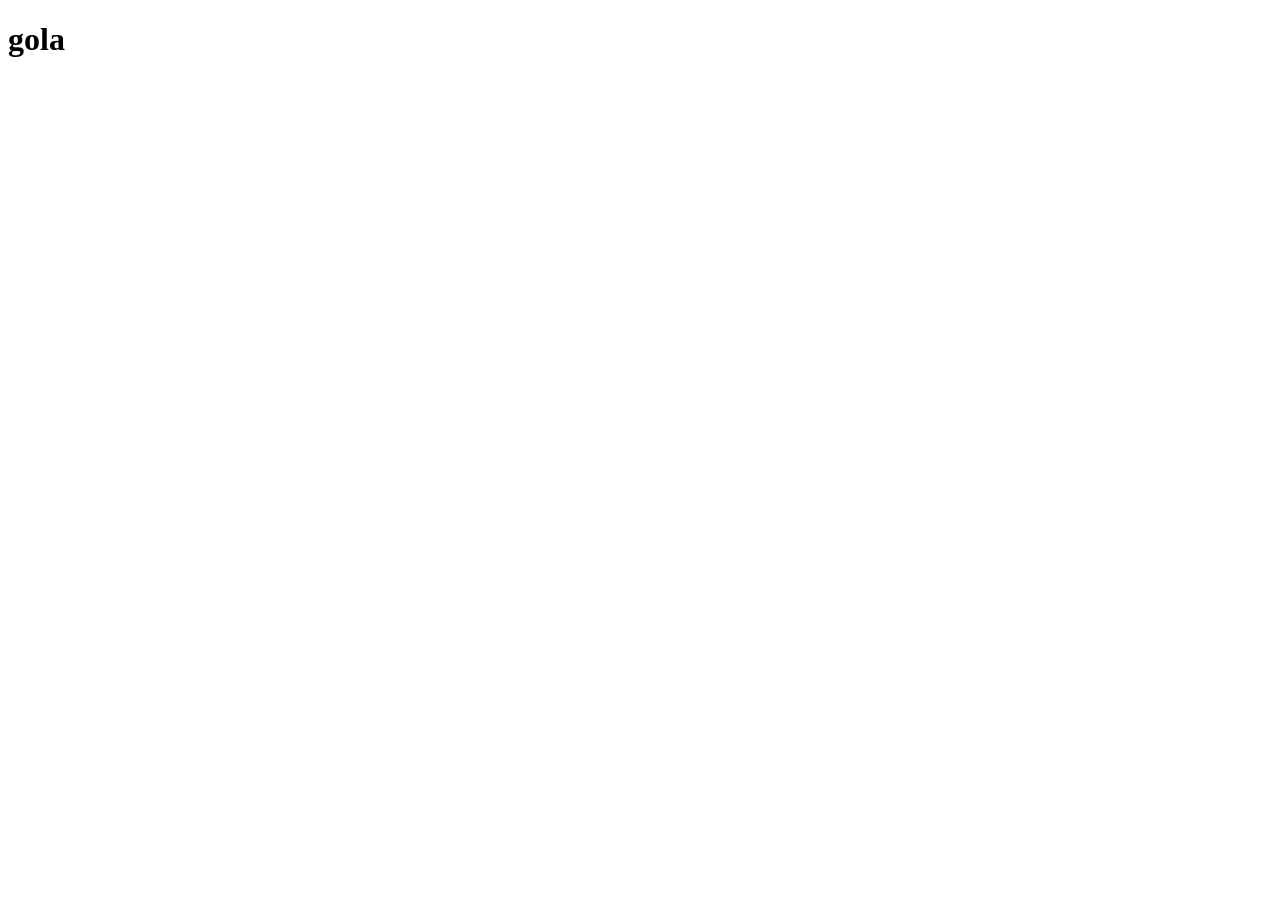
==== rutas-menu/carta.html @ 206c8b93 "Add files via upload" ====
<!DOCTYPE html>
<html lang="es">
<head>
    <meta charset="UTF-8">
    <meta name="viewport" content="width=device-width, initial-scale=1.0">
    <title>Carta</title>
</head>
<body>
    <h1>gola
    </h1>
</body>
</html>
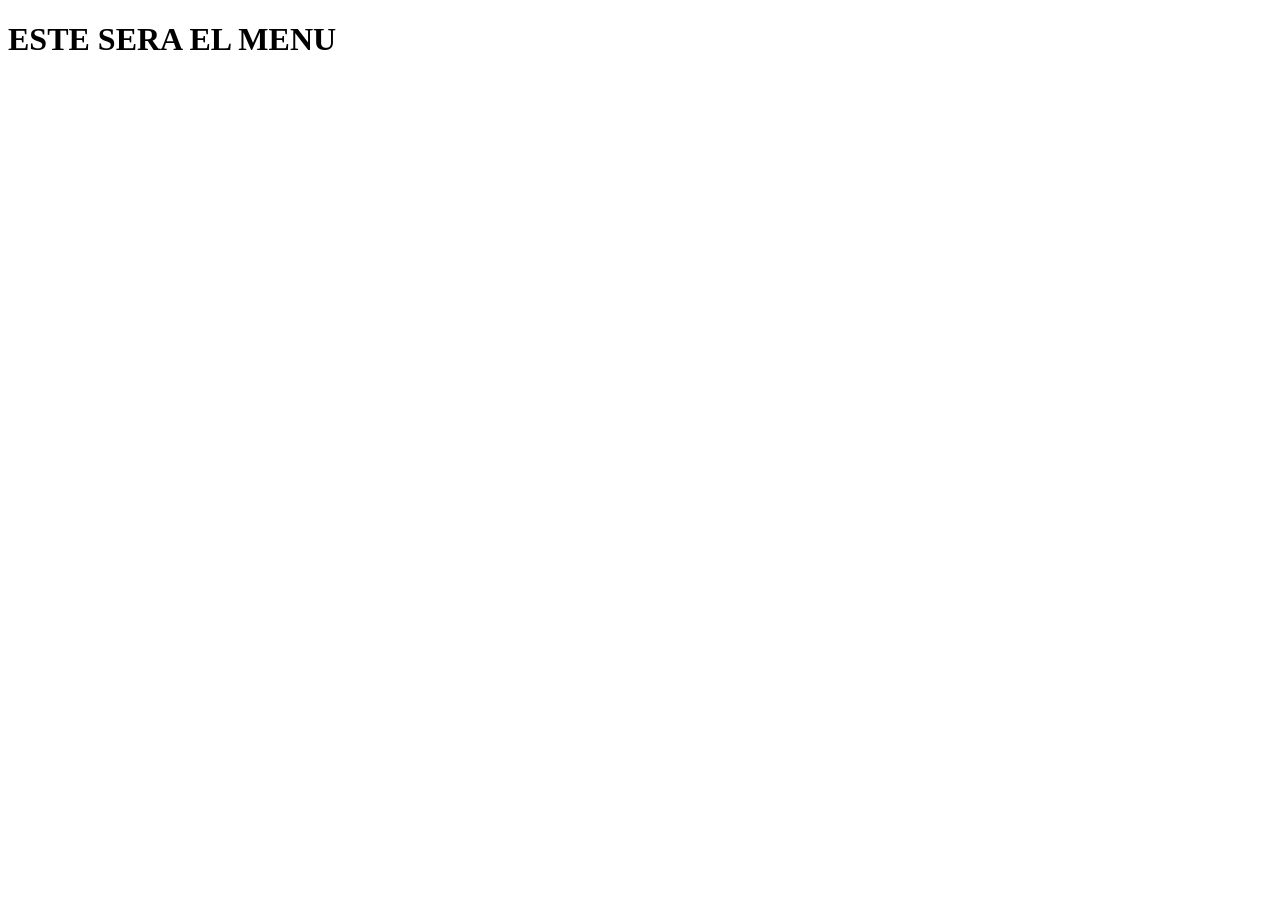
==== commit 8552971d: "Agregue imagen menu" ====
--- a/rutas-menu/carta.html
+++ b/rutas-menu/carta.html
@@ -1,12 +1,12 @@
-<!DOCTYPE html>
-<html lang="es">
-<head>
-    <meta charset="UTF-8">
-    <meta name="viewport" content="width=device-width, initial-scale=1.0">
-    <title>Carta</title>
-</head>
-<body>
-    <h1>gola
-    </h1>
-</body>
+<!DOCTYPE html>
+<html lang="es">
+<head>
+    <meta charset="UTF-8">
+    <meta name="viewport" content="width=device-width, initial-scale=1.0">
+    <title>Carta</title>
+</head>
+<body>
+    <h1>ESTE SERA EL MENU 
+    </h1>
+</body>
 </html>
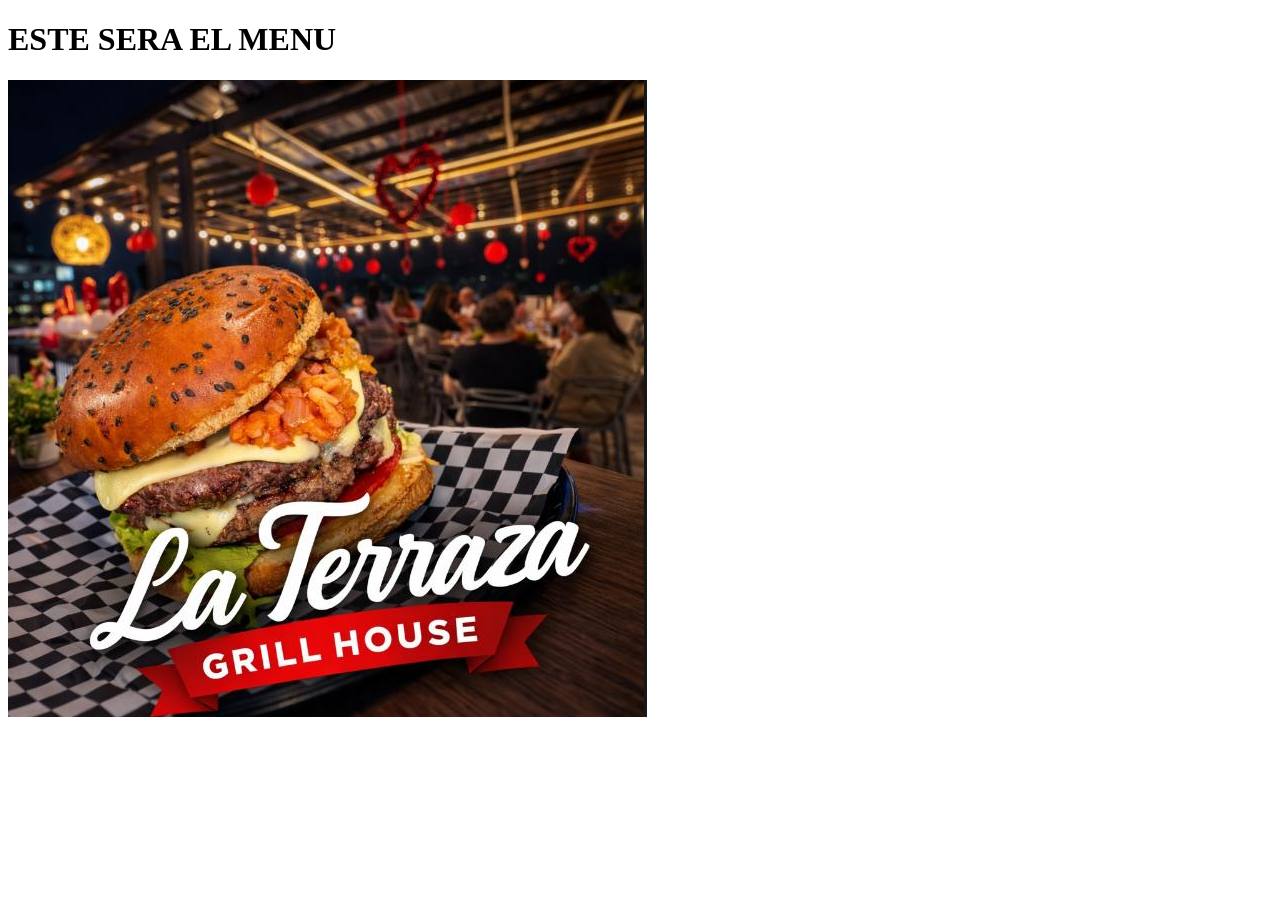
==== commit e92dff07: "agregue imagen al menu" ====
--- a/rutas-menu/carta.html
+++ b/rutas-menu/carta.html
@@ -8,5 +8,6 @@
 <body>
     <h1>ESTE SERA EL MENU 
     </h1>
+    <img src="../imagenes/fotos/{E45783F0-8C64-44B2-AE56-F15C7F0DEB42}.png">
 </body>
 </html>
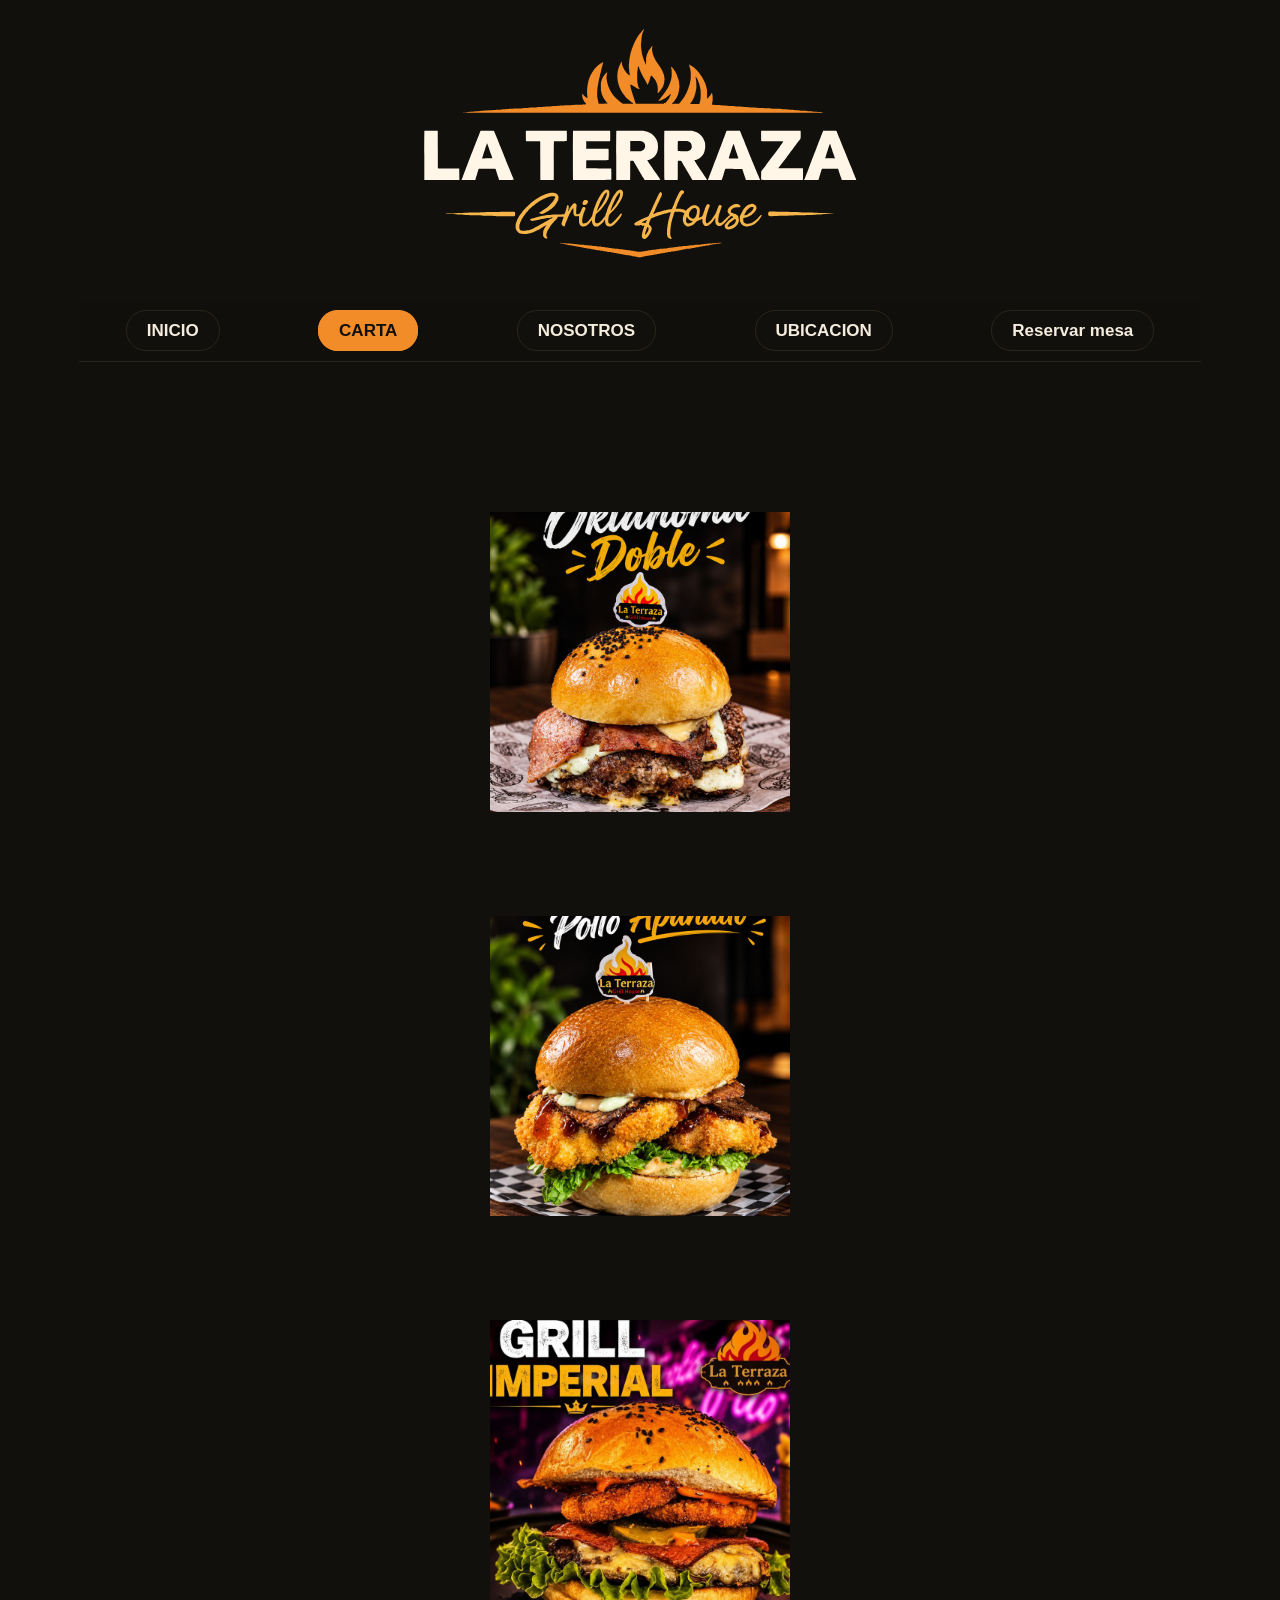
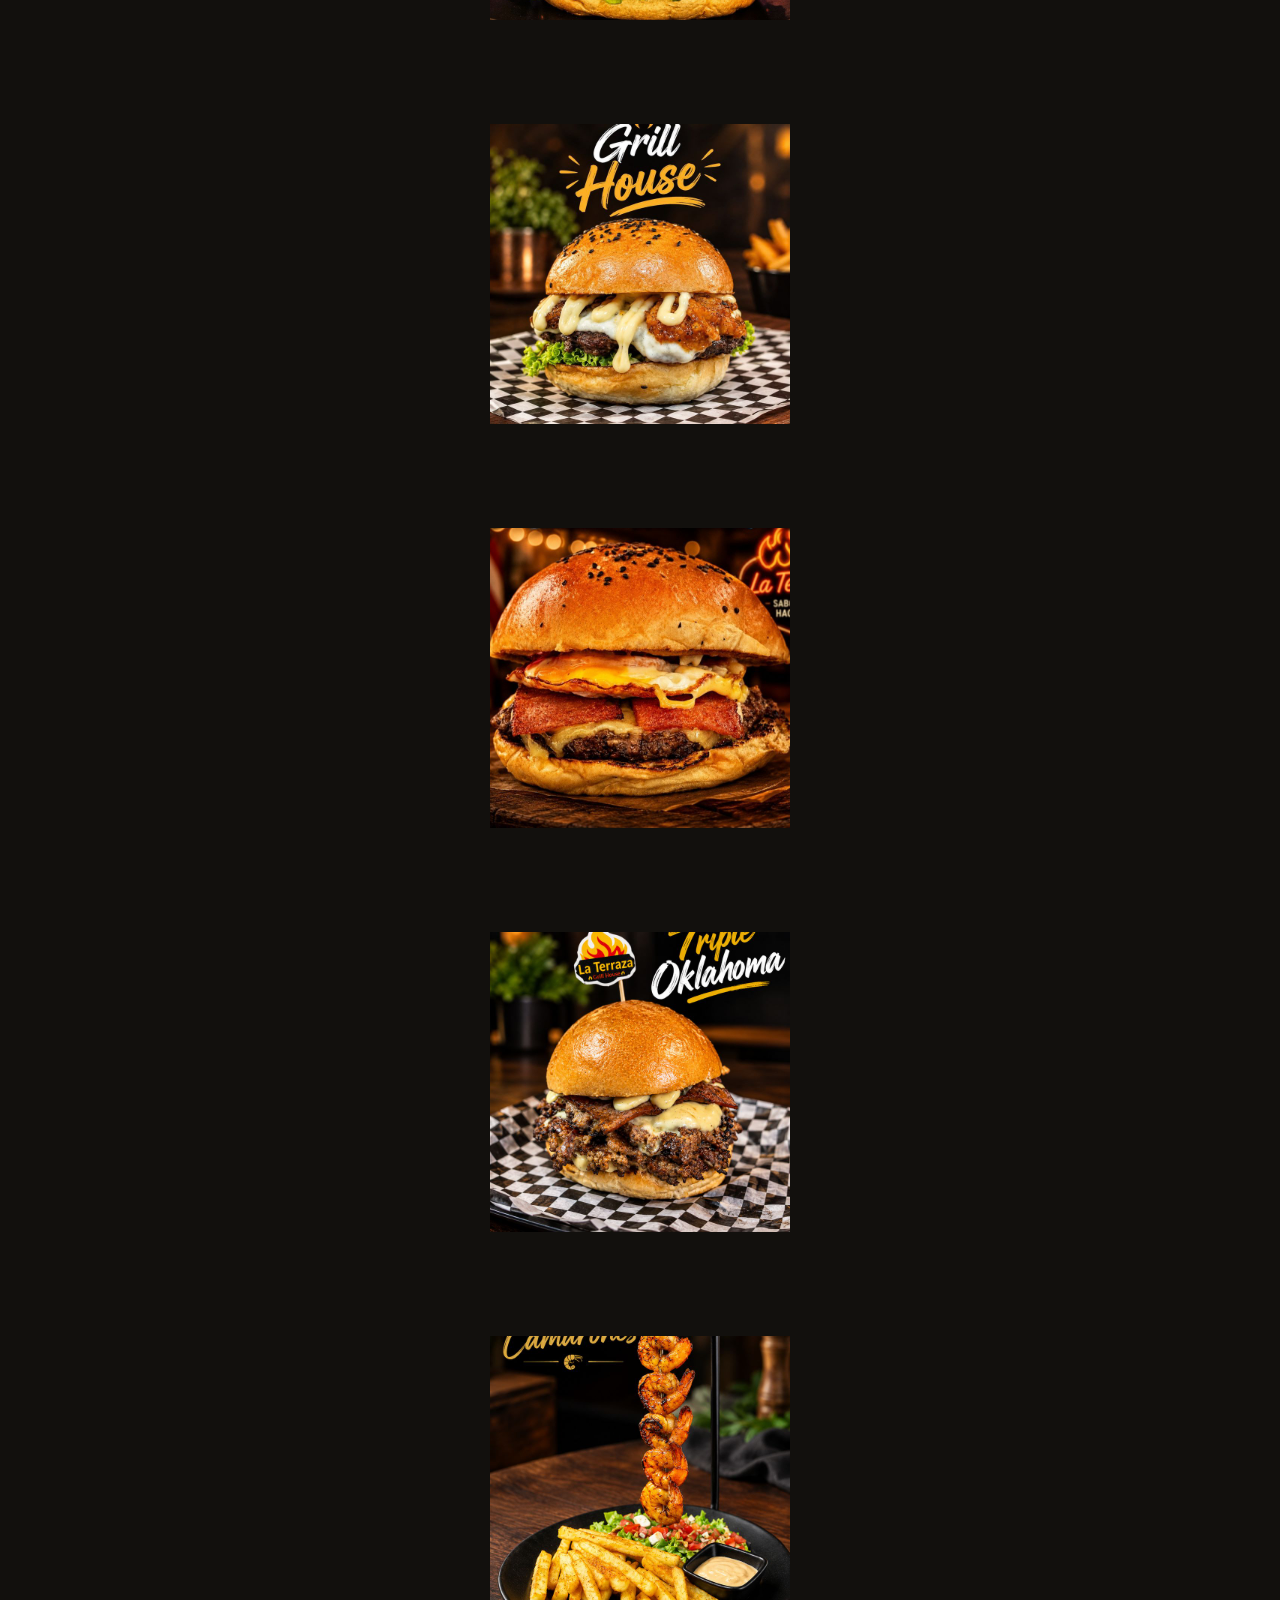
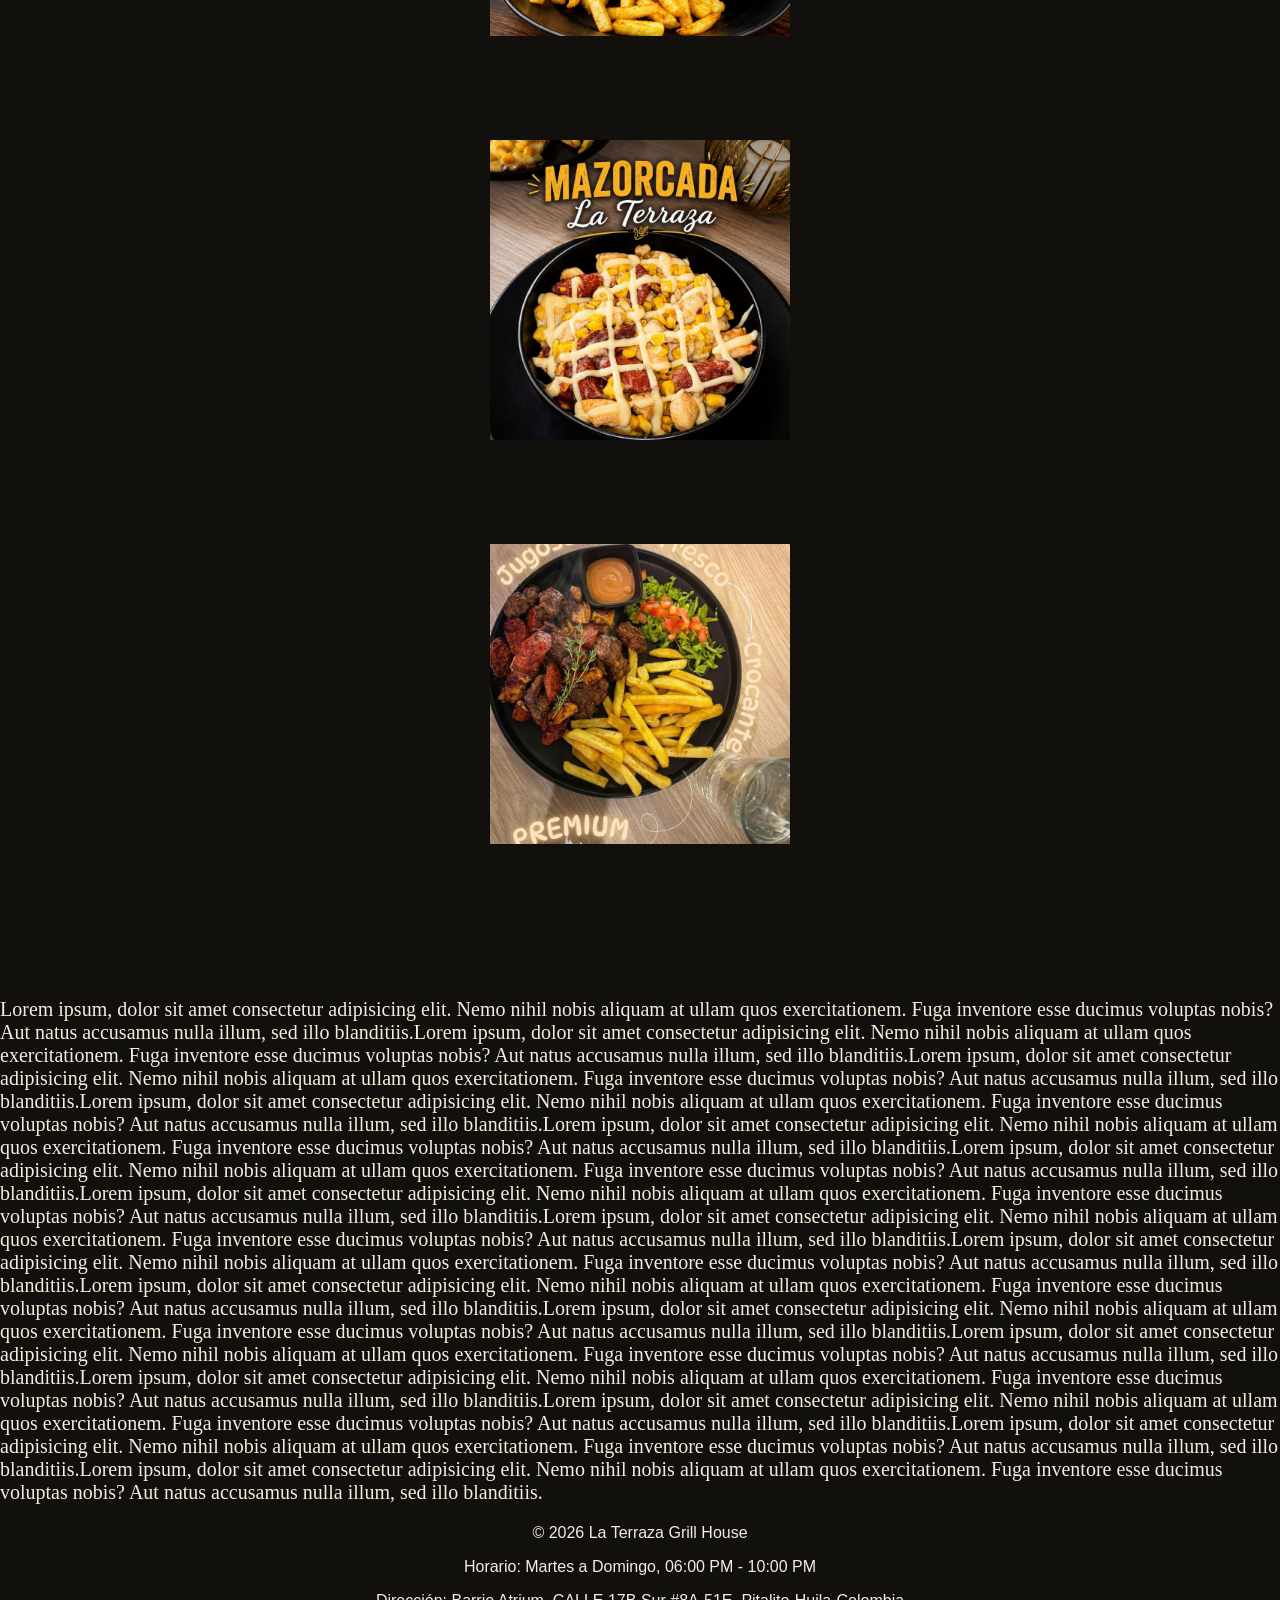
==== commit 4a4645e3: "mejoras al menu y barra de nav" ====
--- a/rutas-menu/carta.html
+++ b/rutas-menu/carta.html
@@ -3,11 +3,70 @@
 <head>
     <meta charset="UTF-8">
     <meta name="viewport" content="width=device-width, initial-scale=1.0">
-    <title>Carta</title>
+    <link rel="icon" type="image/png" href="../imagenes/png/favicon-512.png">
+    <link rel="stylesheet" href="../styles.css">
+    <title>Carta La Terraza</title>
 </head>
 <body>
-    <h1>ESTE SERA EL MENU 
-    </h1>
-    <img src="../imagenes/fotos/{E45783F0-8C64-44B2-AE56-F15C7F0DEB42}.png">
+    <!--LOGO ENCABEZADO-->
+        <header class="logo">
+            <div class="logo__principal">
+                <img class="logo__imagen" src="../imagenes/fotos/logo.svg" alt="logo terraza grill house">
+            </div>
+        </header>
+
+    <!--MENU DE NAVEGACION-->
+        <nav class="menu">
+            <div class="menu__navegacion">
+                <a class="menu__link" href="../index.html">INICIO</a>
+                <a class="menu__link menu__link--activo" href="../rutas-menu/carta.html">CARTA</a>
+                <a class="menu__link" href="../rutas-menu/nosotros.html">NOSOTROS</a>
+                <a class="menu__link" href="../rutas-menu/ubicacion.html">UBICACION</a>
+                <a class="menu__link menu__link--reserva" href="../rutas-menu/reserva.html">Reservar mesa</a>
+            </div>
+        </nav>
+
+        <!--CARTA-->
+        <main>
+            <div class="productos">
+                <article class="productos__item">
+                    <img class="productos__imagen" src="../imagenes/fotos/platos/oklahoma-doble.jpg" alt="hamburguesa doble smash">
+                </article>
+                <article class="productos__item">
+                    <img class="productos__imagen" src="../imagenes/fotos/platos/pollo-apanado.jpg" alt="hamburguesa pollo apanado">
+                </article>
+                <article class="productos__item">
+                    <img class="productos__imagen" src="../imagenes/fotos/platos/grill-imperial.jpg" alt="hamburguesa imperial">
+                </article>
+                <article class="productos__item">
+                    <img class="productos__imagen" src="../imagenes/fotos/platos/grill-house.jpg" alt="hamburguesa grill house">
+                </article>
+                <article class="productos__item">
+                    <img class="productos__imagen" src="../imagenes/fotos/platos/americana.jpg" alt="hamburguesa americana">
+                </article>
+                <article class="productos__item">
+                    <img class="productos__imagen" src="../imagenes/fotos/platos/oklahoma-triple.jpg" alt="oklahoma triple">
+                </article>
+                <article class="productos__item">
+                    <img class="productos__imagen" src="../imagenes/fotos/platos/brocheta-camarones.jpg" alt="brocheta de camarones">
+                </article>
+                <article class="productos__item">
+                    <img class="productos__imagen" src="../imagenes/fotos/platos/mazorcada.jpg" alt="mazorcada">
+                </article>
+                <article class="productos__item">
+                    <img class="productos__imagen" src="../imagenes/fotos/platos/picada-mixta.jpg" alt="picada mixta">
+                </article>
+            </div>
+        </main>
+
+        <p class="contenido">
+                Lorem ipsum, dolor sit amet consectetur adipisicing elit. Nemo nihil nobis aliquam at ullam quos exercitationem. Fuga inventore esse ducimus voluptas nobis? Aut natus accusamus nulla illum, sed illo blanditiis.Lorem ipsum, dolor sit amet consectetur adipisicing elit. Nemo nihil nobis aliquam at ullam quos exercitationem. Fuga inventore esse ducimus voluptas nobis? Aut natus accusamus nulla illum, sed illo blanditiis.Lorem ipsum, dolor sit amet consectetur adipisicing elit. Nemo nihil nobis aliquam at ullam quos exercitationem. Fuga inventore esse ducimus voluptas nobis? Aut natus accusamus nulla illum, sed illo blanditiis.Lorem ipsum, dolor sit amet consectetur adipisicing elit. Nemo nihil nobis aliquam at ullam quos exercitationem. Fuga inventore esse ducimus voluptas nobis? Aut natus accusamus nulla illum, sed illo blanditiis.Lorem ipsum, dolor sit amet consectetur adipisicing elit. Nemo nihil nobis aliquam at ullam quos exercitationem. Fuga inventore esse ducimus voluptas nobis? Aut natus accusamus nulla illum, sed illo blanditiis.Lorem ipsum, dolor sit amet consectetur adipisicing elit. Nemo nihil nobis aliquam at ullam quos exercitationem. Fuga inventore esse ducimus voluptas nobis? Aut natus accusamus nulla illum, sed illo blanditiis.Lorem ipsum, dolor sit amet consectetur adipisicing elit. Nemo nihil nobis aliquam at ullam quos exercitationem. Fuga inventore esse ducimus voluptas nobis? Aut natus accusamus nulla illum, sed illo blanditiis.Lorem ipsum, dolor sit amet consectetur adipisicing elit. Nemo nihil nobis aliquam at ullam quos exercitationem. Fuga inventore esse ducimus voluptas nobis? Aut natus accusamus nulla illum, sed illo blanditiis.Lorem ipsum, dolor sit amet consectetur adipisicing elit. Nemo nihil nobis aliquam at ullam quos exercitationem. Fuga inventore esse ducimus voluptas nobis? Aut natus accusamus nulla illum, sed illo blanditiis.Lorem ipsum, dolor sit amet consectetur adipisicing elit. Nemo nihil nobis aliquam at ullam quos exercitationem. Fuga inventore esse ducimus voluptas nobis? Aut natus accusamus nulla illum, sed illo blanditiis.Lorem ipsum, dolor sit amet consectetur adipisicing elit. Nemo nihil nobis aliquam at ullam quos exercitationem. Fuga inventore esse ducimus voluptas nobis? Aut natus accusamus nulla illum, sed illo blanditiis.Lorem ipsum, dolor sit amet consectetur adipisicing elit. Nemo nihil nobis aliquam at ullam quos exercitationem. Fuga inventore esse ducimus voluptas nobis? Aut natus accusamus nulla illum, sed illo blanditiis.Lorem ipsum, dolor sit amet consectetur adipisicing elit. Nemo nihil nobis aliquam at ullam quos exercitationem. Fuga inventore esse ducimus voluptas nobis? Aut natus accusamus nulla illum, sed illo blanditiis.Lorem ipsum, dolor sit amet consectetur adipisicing elit. Nemo nihil nobis aliquam at ullam quos exercitationem. Fuga inventore esse ducimus voluptas nobis? Aut natus accusamus nulla illum, sed illo blanditiis.Lorem ipsum, dolor sit amet consectetur adipisicing elit. Nemo nihil nobis aliquam at ullam quos exercitationem. Fuga inventore esse ducimus voluptas nobis? Aut natus accusamus nulla illum, sed illo blanditiis.Lorem ipsum, dolor sit amet consectetur adipisicing elit. Nemo nihil nobis aliquam at ullam quos exercitationem. Fuga inventore esse ducimus voluptas nobis? Aut natus accusamus nulla illum, sed illo blanditiis.
+            </p>
+        <!--PIE DE PAGINA-->
+        <footer>
+            <p>&copy; 2026  La Terraza Grill House</p>
+            <p>Horario: Martes a Domingo, 06:00 PM - 10:00 PM</p>
+            <p>Dirección: Barrio Atrium, CALLE 17B Sur #8A-51E, Pitalito-Huila-Colombia</p>
+        </footer>
 </body>
 </html>
--- a/styles.css
+++ b/styles.css
@@ -0,0 +1,238 @@
+/* INICIO */
+body {
+    margin: 0;
+    background: #12100d;
+}
+
+/*LOGO PRINCIPAL */
+
+.logo {
+    width: 100%;
+    margin-top: 20px;
+    padding: 0px 0px 30px;
+    position: relative;
+    background-color: #12100d;
+    display: flex;
+    justify-content: center;
+}
+
+
+.logo__imagen {
+    width: 450px;
+    padding: 0;
+}
+
+
+/* MENU DE NAVEGACION */
+
+
+.menu {
+    font-family: sans-serif;
+    position: sticky;
+    top:0;
+    display: flex;
+    justify-content: center;
+}
+
+.menu__navegacion {
+    max-width: 100%;
+    padding: 20px 0 20px 0;
+    background: #12100df9;
+    border-bottom: 1px solid #2a251c;
+    
+}
+
+
+.menu__link {
+    text-decoration: none;
+    font-weight: bolder;
+    font-size: 17px;
+    margin: 47px;
+    padding: 10px 20px;
+    background-color: #12100d;
+    color: #f4ecdd;
+    border: 1px solid #2a251c;
+    border-radius: 20px;
+    display: inline;    
+}
+
+.menu__link--reserva {
+    background-color: #12100d;
+}
+.menu__link:hover {
+    color: #FFF6E8;
+    border: 1px solid #FFF6E8;
+    
+}
+
+.menu__link--activo {
+    border: 1px solid #F28C28;
+    color: #12100d;
+    background-color: #F28C28;
+}
+
+.menu__link--activo:hover {
+    border: 1px solid #F28C28;
+    color: #12100d;
+}
+
+
+/* CARTA DE PRESENTACION */
+.card {
+    margin: 100px 500px 0px 500px;
+}
+
+
+.card__bienvenida {
+    margin-top: 150px;
+    position: relative;
+}
+
+
+.card__notas {
+    margin: 0;
+    font-weight:bolder;
+    font-size: 18px;
+    color: #F5B54A;
+}
+
+
+.card__titulo {
+    white-space: pre-wrap;
+    margin-top: 20px;
+    font-size: 50px;
+    font-family: sans-serif;
+    color: #f4ecdd;
+}
+
+
+.card__descripcion {
+    margin-top: 20px;
+    width: 550px;
+    font-size: 18px;
+    font-weight: 100;
+    font-style: italic;
+    color: #f4ecdd;
+    
+}
+
+
+.card__imagen {
+    filter: drop-shadow(0 0 20px #F5B54A);
+    width: 350px;
+    border-radius: 200px;
+    position: absolute;
+    right: 0;
+    top: 10px;
+}
+
+
+
+.card__link {
+    font-family: 'Lucida Sans', 'Lucida Sans Regular', 'Lucida Grande', 'Lucida Sans Unicode', Geneva, Verdana, sans-serif;
+    width: 100%;
+    font-weight: bolder;
+    font-size: 15px;
+    margin-top: 70px;
+}
+
+.card__link--reserva {
+    text-decoration: none;
+    padding: 15px 30px;
+    margin-right: 20px;
+    border: 1px solid #f4ecdd;
+    border-radius: 20px;
+    background-color: #12100d;
+    color: #f4ecdd;
+    
+}
+
+.card__link--carta {
+    text-decoration: none;
+    padding: 15px 30px;
+    border: 1px solid #f4ecdd;
+    border-radius: 20px;
+    background-color: #12100d;
+    color: #f4ecdd;
+}
+
+
+.card__link--reserva:hover {
+    border: 0;
+    color: #12100d;
+    background-color: #F28C28;
+}
+
+.card__link--carta:hover {
+    border: 0;
+    color: #12100d;
+    background-color: #F28C28;
+}
+
+
+/* PIE DE PAGINA */
+footer {
+    font-family: 'Gill Sans', 'Gill Sans MT', Calibri, 'Trebuchet MS', sans-serif;
+    color: #f4ecde;
+    text-align: center;
+
+}
+
+
+
+
+/* CARTA DE PRODUCTOS */
+
+.productos {
+    text-align: center;
+    margin: 100px 400px 100px 400px;
+}
+
+.productos__item {
+    padding: 50px;
+    display: inline-block;
+}
+
+.productos__imagen {
+    width: 300px;
+}
+
+.contenido {
+    color: #f4ecdd;
+    font-size: 20px;
+}
+
+
+/* SOBRE NOSOTROS */
+
+.nosotros {
+    font-family: 'Lucida Sans', 'Lucida Sans Regular', 'Lucida Grande', 'Lucida Sans Unicode', Geneva, Verdana, sans-serif;
+    width: 100%;
+    display: flex;
+    justify-content: center;
+}
+
+
+.nosotros__informacion {
+    border: 15px solid #2a251c;
+    box-shadow: 0 20px 20px #000;
+    padding: 30px;
+    border-style: double;
+    width: 800px;
+    margin-top: 100px;
+    
+}
+
+.nosotros__titulo {
+    color: #e0ae2c;
+
+}
+
+.nosotros__descripcion {
+    color: #f4ecdd;
+    white-space: pre-wrap;
+}
+
+.nosotros__descripcion--centrado {
+    text-align: center;
+}
